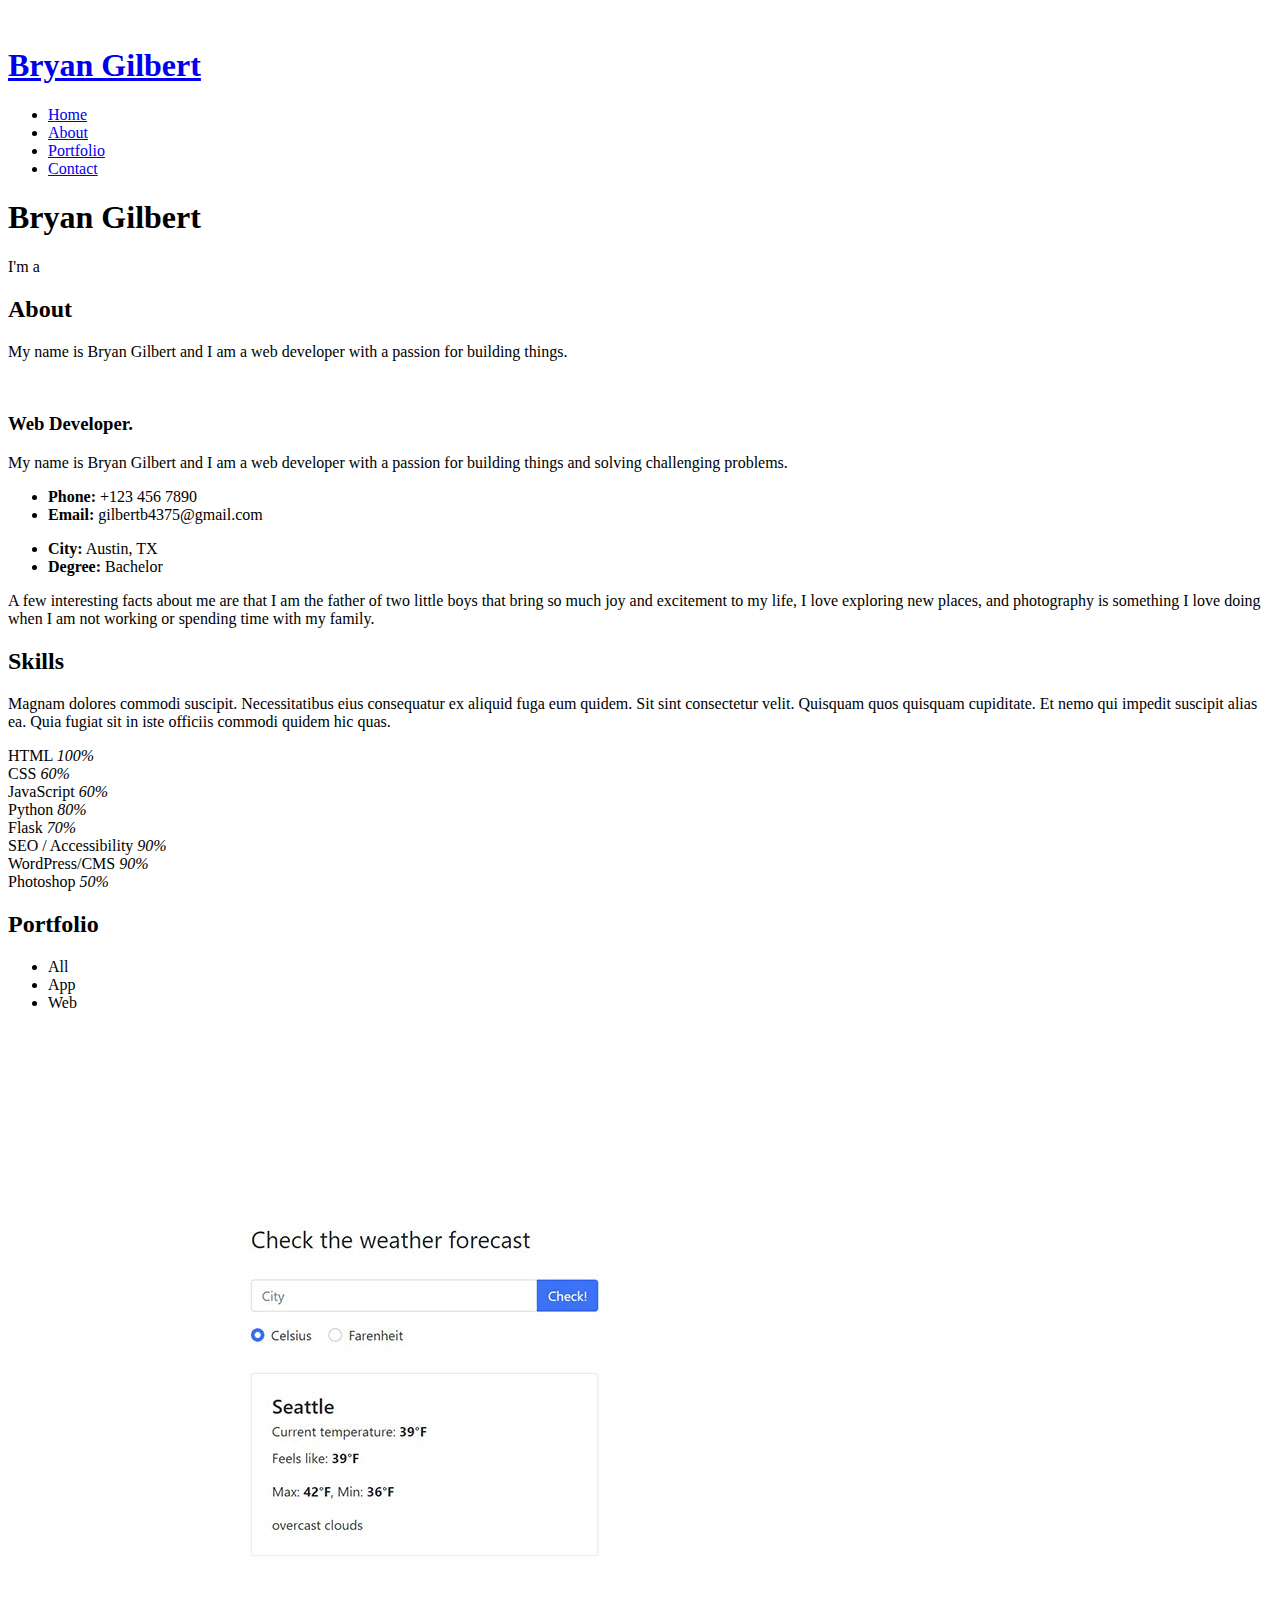
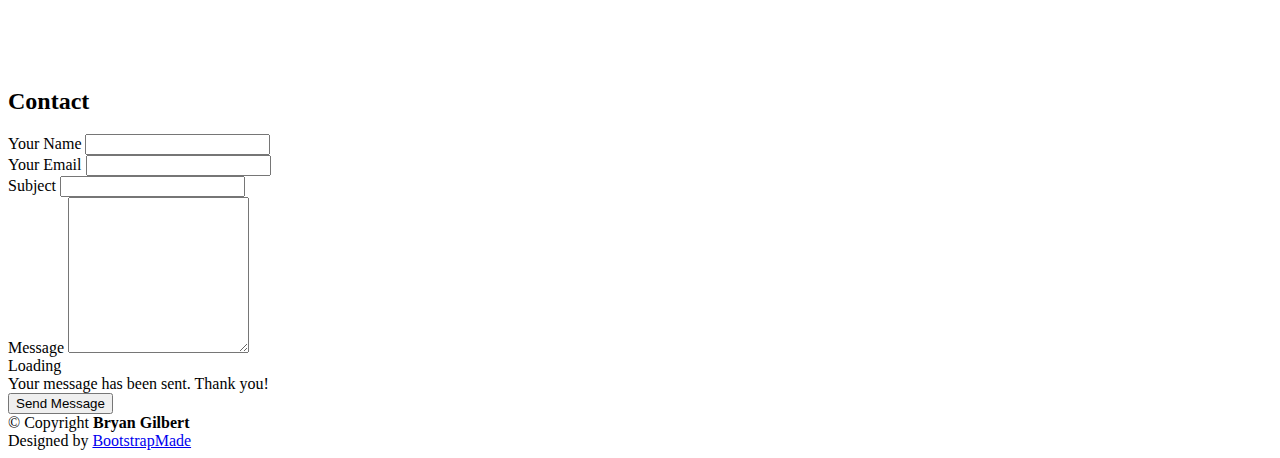
==== index.html @ 45a8e851 "Add weather app project" ====
<!DOCTYPE html>
<html lang="en">

<head>
  <meta charset="utf-8">
  <meta content="width=device-width, initial-scale=1.0" name="viewport">

  <title>My Portfolio | Bryan Gilbert</title>
  <meta content="" name="description">
  <meta content="" name="keywords">

  <!-- Favicons -->
  <link href="assets/img/favicon.png" rel="icon">
  <link href="assets/img/apple-touch-icon.png" rel="apple-touch-icon">

  <!-- Google Fonts -->
  <link href="https://fonts.googleapis.com/css?family=Open+Sans:300,300i,400,400i,600,600i,700,700i|Raleway:300,300i,400,400i,500,500i,600,600i,700,700i|Poppins:300,300i,400,400i,500,500i,600,600i,700,700i" rel="stylesheet">

  <!-- Vendor CSS Files -->
  <link href="assets/vendor/aos/aos.css" rel="stylesheet">
  <link href="assets/vendor/bootstrap/css/bootstrap.min.css" rel="stylesheet">
  <link href="assets/vendor/bootstrap-icons/bootstrap-icons.css" rel="stylesheet">
  <link href="assets/vendor/boxicons/css/boxicons.min.css" rel="stylesheet">
  <link href="assets/vendor/glightbox/css/glightbox.min.css" rel="stylesheet">
  <link href="assets/vendor/swiper/swiper-bundle.min.css" rel="stylesheet">

  <!-- Template Main CSS File -->
  <link href="assets/css/style.css" rel="stylesheet">

  <!-- =======================================================
  * Template Name: iPortfolio - v3.3.0
  * Template URL: https://bootstrapmade.com/iportfolio-bootstrap-portfolio-websites-template/
  * Author: BootstrapMade.com
  * License: https://bootstrapmade.com/license/
  ======================================================== -->
</head>

<body>

  <!-- ======= Mobile nav toggle button ======= -->
  <i class="bi bi-list mobile-nav-toggle d-xl-none"></i>

  <!-- ======= Header ======= -->
  <header id="header">
    <div class="d-flex flex-column">

      <div class="profile">
        <img src="assets/img/headshot-profile.jpg" alt="" class="img-fluid rounded-circle">
        <h1 class="text-light"><a href="index.html">Bryan Gilbert</a></h1>
        <!-- <div class="social-links mt-3 text-center">
          <a href="#" class="twitter"><i class="bx bxl-twitter"></i></a>
          <a href="#" class="facebook"><i class="bx bxl-facebook"></i></a>
          <a href="#" class="instagram"><i class="bx bxl-instagram"></i></a>
          <a href="#" class="google-plus"><i class="bx bxl-skype"></i></a>
          <a href="#" class="linkedin"><i class="bx bxl-linkedin"></i></a>
        </div> -->
      </div>

      <nav id="navbar" class="nav-menu navbar">
        <ul>
          <li><a href="#hero" class="nav-link scrollto active"><i class="bx bx-home"></i> <span>Home</span></a></li>
          <li><a href="#about" class="nav-link scrollto"><i class="bx bx-user"></i> <span>About</span></a></li>
          <!-- <li><a href="#resume" class="nav-link scrollto"><i class="bx bx-file-blank"></i> <span>Resume</span></a></li> -->
          <li><a href="#portfolio" class="nav-link scrollto"><i class="bx bx-book-content"></i> <span>Portfolio</span></a></li>
          <!-- <li><a href="#services" class="nav-link scrollto"><i class="bx bx-server"></i> <span>Services</span></a></li> -->
          <li><a href="#contact" class="nav-link scrollto"><i class="bx bx-envelope"></i> <span>Contact</span></a></li>
        </ul>
      </nav><!-- .nav-menu -->
    </div>
  </header><!-- End Header -->

  <!-- ======= Hero Section ======= -->
  <section id="hero" class="d-flex flex-column justify-content-center align-items-center">
    <div class="hero-container" data-aos="fade-in">
      <h1>Bryan Gilbert</h1>
      <p>I'm a <span class="typed" data-typed-items="Developer, Freelancer, Photographer"></span></p>
    </div>
  </section><!-- End Hero -->

  <main id="main">

    <!-- ======= About Section ======= -->
    <section id="about" class="about">
      <div class="container">

        <div class="section-title">
          <h2>About</h2>
          <p>My name is Bryan Gilbert and I am a web developer with a passion for building things.</p>
        </div>

        <div class="row">
          <div class="col-lg-4" data-aos="fade-right">
            <img src="assets/img/headshot-profile.jpg" class="img-fluid" alt="">
          </div>
          <div class="col-lg-8 pt-4 pt-lg-0 content" data-aos="fade-left">
            <h3>Web Developer.</h3>
            <p class="fst-italic">
              My name is Bryan Gilbert and I am a web developer with a passion for building things and solving challenging problems.
            </p>
            <div class="row">
              <div class="col-lg-6">
                <ul>
                  <li><i class="bi bi-chevron-right"></i> <strong>Phone:</strong> <span>+123 456 7890</span></li>
                  <li><i class="bi bi-chevron-right"></i> <strong>Email:</strong> <span>gilbertb4375@gmail.com</span></li>
                </ul>
              </div>
              <div class="col-lg-6">
                <ul>
                  <li><i class="bi bi-chevron-right"></i> <strong>City:</strong> <span>Austin, TX</span></li>
                  <li><i class="bi bi-chevron-right"></i> <strong>Degree:</strong> <span>Bachelor</span></li>
                </ul>
              </div>
            </div>
            <p>
              A few interesting facts about me are that I am the father of two little boys that bring so much joy and excitement to my life,
              I love exploring new places, and photography is something I love doing when I am not working or spending time with my family.
            </p>
          </div>
        </div>

      </div>
    </section><!-- End About Section -->

    <!-- ======= Facts Section ======= -->
    <!-- <section id="facts" class="facts">
      <div class="container">

        <div class="section-title">
          <h2>Facts</h2>
          <p>Magnam dolores commodi suscipit. Necessitatibus eius consequatur ex aliquid fuga eum quidem. Sit sint consectetur velit. Quisquam quos quisquam cupiditate. Et nemo qui impedit suscipit alias ea. Quia fugiat sit in iste officiis commodi quidem hic quas.</p>
        </div>

        <div class="row no-gutters">

          <div class="col-lg-3 col-md-6 d-md-flex align-items-md-stretch" data-aos="fade-up">
            <div class="count-box">
              <i class="bi bi-emoji-smile"></i>
              <span data-purecounter-start="0" data-purecounter-end="232" data-purecounter-duration="1" class="purecounter"></span>
              <p><strong>Happy Clients</strong> consequuntur quae</p>
            </div>
          </div>

          <div class="col-lg-3 col-md-6 d-md-flex align-items-md-stretch" data-aos="fade-up" data-aos-delay="100">
            <div class="count-box">
              <i class="bi bi-journal-richtext"></i>
              <span data-purecounter-start="0" data-purecounter-end="521" data-purecounter-duration="1" class="purecounter"></span>
              <p><strong>Projects</strong> adipisci atque cum quia aut</p>
            </div>
          </div>

          <div class="col-lg-3 col-md-6 d-md-flex align-items-md-stretch" data-aos="fade-up" data-aos-delay="200">
            <div class="count-box">
              <i class="bi bi-headset"></i>
              <span data-purecounter-start="0" data-purecounter-end="1453" data-purecounter-duration="1" class="purecounter"></span>
              <p><strong>Hours Of Support</strong> aut commodi quaerat</p>
            </div>
          </div>

          <div class="col-lg-3 col-md-6 d-md-flex align-items-md-stretch" data-aos="fade-up" data-aos-delay="300">
            <div class="count-box">
              <i class="bi bi-people"></i>
              <span data-purecounter-start="0" data-purecounter-end="32" data-purecounter-duration="1" class="purecounter"></span>
              <p><strong>Hard Workers</strong> rerum asperiores dolor</p>
            </div>
          </div>

        </div>

      </div>
    </section> -->
    <!-- End Facts Section -->

    <!-- ======= Skills Section ======= -->
    <section id="skills" class="skills section-bg">
      <div class="container">

        <div class="section-title">
          <h2>Skills</h2>
          <p>Magnam dolores commodi suscipit. Necessitatibus eius consequatur ex aliquid fuga eum quidem. Sit sint consectetur velit. Quisquam quos quisquam cupiditate. Et nemo qui impedit suscipit alias ea. Quia fugiat sit in iste officiis commodi quidem hic quas.</p>
        </div>

        <div class="row skills-content">

          <div class="col-lg-6" data-aos="fade-up">

            <div class="progress">
              <span class="skill">HTML <i class="val">100%</i></span>
              <div class="progress-bar-wrap">
                <div class="progress-bar" role="progressbar" aria-valuenow="100" aria-valuemin="0" aria-valuemax="100"></div>
              </div>
            </div>

            <div class="progress">
              <span class="skill">CSS <i class="val">60%</i></span>
              <div class="progress-bar-wrap">
                <div class="progress-bar" role="progressbar" aria-valuenow="60" aria-valuemin="0" aria-valuemax="100"></div>
              </div>
            </div>

            <div class="progress">
              <span class="skill">JavaScript <i class="val">60%</i></span>
              <div class="progress-bar-wrap">
                <div class="progress-bar" role="progressbar" aria-valuenow="60" aria-valuemin="0" aria-valuemax="100"></div>
              </div>
            </div>

            <div class="progress">
              <span class="skill">Python <i class="val">80%</i></span>
              <div class="progress-bar-wrap">
                <div class="progress-bar" role="progressbar" aria-valuenow="80" aria-valuemin="0" aria-valuemax="100"></div>
              </div>
            </div>

            <div class="progress">
              <span class="skill">Flask <i class="val">70%</i></span>
              <div class="progress-bar-wrap">
                <div class="progress-bar" role="progressbar" aria-valuenow="70" aria-valuemin="0" aria-valuemax="100"></div>
              </div>
            </div>

          </div>

          <div class="col-lg-6" data-aos="fade-up" data-aos-delay="100">

            <div class="progress">
              <span class="skill">SEO / Accessibility <i class="val">90%</i></span>
              <div class="progress-bar-wrap">
                <div class="progress-bar" role="progressbar" aria-valuenow="90" aria-valuemin="0" aria-valuemax="100"></div>
              </div>
            </div>

            <div class="progress">
              <span class="skill">WordPress/CMS <i class="val">90%</i></span>
              <div class="progress-bar-wrap">
                <div class="progress-bar" role="progressbar" aria-valuenow="90" aria-valuemin="0" aria-valuemax="100"></div>
              </div>
            </div>

            <div class="progress">
              <span class="skill">Photoshop <i class="val">50%</i></span>
              <div class="progress-bar-wrap">
                <div class="progress-bar" role="progressbar" aria-valuenow="50" aria-valuemin="0" aria-valuemax="100"></div>
              </div>
            </div>

          </div>

        </div>

      </div>
    </section><!-- End Skills Section -->

    <!-- ======= Resume Section ======= -->
    <!-- <section id="resume" class="resume">
      <div class="container">

        <div class="section-title">
          <h2>Resume</h2>
        </div>

        <div class="row">
          <div class="col-lg-6" data-aos="fade-up">
            <h3 class="resume-title">Summary</h3>
            <div class="resume-item pb-0">
              <h4>Bryan Gilbert</h4>
              <p><em>Innovative webmaster with 5+ years of experience developing and managing websites, providing excellent customer service,
                and improving SEO, accessibility, and website performance optimization.</em></p>
              <ul>
                <li>Austin, TX</li>
                <li>gilbertb4375@gmail.com</li>
              </ul>
            </div>

            <h3 class="resume-title">Education</h3>
            <div class="resume-item">
              <h4>Master of Computer Science</h4>
              <h5>2017 - Present</h5>
              <p><em>Georgia Institute of Technology, Atlanta, GA</em></p>
            </div>
            <div class="resume-item">
              <h4>Bachelor of Computer Science</h4>
              <h5>2012 - 2016</h5>
              <p><em>Concordia University Texas, Austin, TX</em></p>
            </div>
          </div>
          <div class="col-lg-6" data-aos="fade-up" data-aos-delay="100">
            <h3 class="resume-title">Professional Experience</h3>
            <div class="resume-item">
              <h4>Webmaster</h4>
              <h5>2017 - Present</h5>
              <p><em>Concordia University Texas, Austin, TX</em></p>
              <ul>
                <li>Promoted from Web Administrator</li>
                <li>Develop templates based on provided UX wireframes</li>
                <li>Maintain and develop HTML, CSS, JS, XSLT, and PHP code</li>
                <li>Build and maintain university intranet</li>
                <li>Develop SEO and accessibility strategy</li>
                <li>Provide traffic analysis for university website via Google Analytics</li>
              </ul>
            </div>
            <div class="resume-item">
              <h4>Web Administrator</h4>
              <h5>2016 - 2017</h5>
              <p><em>Concordia University Texas, Austin, TX</em></p>
              <ul>
                <li>Trained staff on how to edit web pages within a CMS</li>
                <li>Maintained HTML, CSS, JS, and ColdFusion code</li>
                <li>Supported SEO strategies</li>
                <li>Supported marketing campaign strategies</li>
              </ul>
            </div>
          </div>
        </div>

      </div>
    </section> -->
    <!-- End Resume Section -->

    <!-- ======= Portfolio Section ======= -->
    <section id="portfolio" class="portfolio">
      <div class="container">

        <div class="section-title">
          <h2>Portfolio</h2>
          <!-- <p>Magnam dolores commodi suscipit. Necessitatibus eius consequatur ex aliquid fuga eum quidem. Sit sint consectetur velit. Quisquam quos quisquam cupiditate. Et nemo qui impedit suscipit alias ea. Quia fugiat sit in iste officiis commodi quidem hic quas.</p> -->
        </div>

        <div class="row" data-aos="fade-up">
          <div class="col-lg-12 d-flex justify-content-center">
            <ul id="portfolio-flters">
              <li data-filter="*" class="filter-active">All</li>
              <li data-filter=".filter-app">App</li>
              <li data-filter=".filter-web">Web</li>
            </ul>
          </div>
        </div>

        <div class="row portfolio-container" data-aos="fade-up" data-aos-delay="100">

          <div class="col-lg-4 col-md-6 portfolio-item filter-web">
            <div class="portfolio-wrap">
              <img src="assets/img/portfolio/nimaroh-home.jpg" class="img-fluid" alt="">
              <div class="portfolio-links">
                <a href="assets/img/portfolio/nimaroh-home.jpg" data-gallery="portfolioGallery" class="portfolio-lightbox" title="web 1"><i class="bx bx-plus"></i></a>
                <a href="nimaroh-project.html" title="More Details"><i class="bx bx-link"></i></a>
              </div>
            </div>
          </div>

          <div class="col-lg-4 col-md-6 portfolio-item filter-app">
            <div class="portfolio-wrap">
              <img src="assets/img/portfolio/flask-blog-home.jpg" class="img-fluid" alt="">
              <div class="portfolio-links">
                <a href="assets/img/portfolio/flask-blog-home.jpg" data-gallery="portfolioGallery" class="portfolio-lightbox" title="app 1"><i class="bx bx-plus"></i></a>
                <a href="blog-project.html" title="More Details"><i class="bx bx-link"></i></a>
              </div>
            </div>
          </div>

          <div class="col-lg-4 col-md-6 portfolio-item filter-app">
            <div class="portfolio-wrap">
              <img src="assets/img/portfolio/weather-app-home.jpg" class="img-fluid" alt="">
              <div class="portfolio-links">
                <a href="assets/img/portfolio/weather-app-home.jpg" data-gallery="portfolioGallery" class="portfolio-lightbox" title="app 2"><i class="bx bx-plus"></i></a>
                <a href="weather-app-project.html" title="More Details"><i class="bx bx-link"></i></a>
              </div>
            </div>
          </div>

          <!-- <div class="col-lg-4 col-md-6 portfolio-item filter-app">
            <div class="portfolio-wrap">
              <img src="assets/img/portfolio/portfolio-3.jpg" class="img-fluid" alt="">
              <div class="portfolio-links">
                <a href="assets/img/portfolio/portfolio-3.jpg" data-gallery="portfolioGallery" class="portfolio-lightbox" title="App 2"><i class="bx bx-plus"></i></a>
                <a href="portfolio-details.html" title="More Details"><i class="bx bx-link"></i></a>
              </div>
            </div>
          </div>

          <div class="col-lg-4 col-md-6 portfolio-item filter-card">
            <div class="portfolio-wrap">
              <img src="assets/img/portfolio/portfolio-4.jpg" class="img-fluid" alt="">
              <div class="portfolio-links">
                <a href="assets/img/portfolio/portfolio-4.jpg" data-gallery="portfolioGallery" class="portfolio-lightbox" title="Card 2"><i class="bx bx-plus"></i></a>
                <a href="portfolio-details.html" title="More Details"><i class="bx bx-link"></i></a>
              </div>
            </div>
          </div>

          <div class="col-lg-4 col-md-6 portfolio-item filter-web">
            <div class="portfolio-wrap">
              <img src="assets/img/portfolio/portfolio-5.jpg" class="img-fluid" alt="">
              <div class="portfolio-links">
                <a href="assets/img/portfolio/portfolio-5.jpg" data-gallery="portfolioGallery" class="portfolio-lightbox" title="Web 2"><i class="bx bx-plus"></i></a>
                <a href="portfolio-details.html" title="More Details"><i class="bx bx-link"></i></a>
              </div>
            </div>
          </div>

          <div class="col-lg-4 col-md-6 portfolio-item filter-app">
            <div class="portfolio-wrap">
              <img src="assets/img/portfolio/portfolio-6.jpg" class="img-fluid" alt="">
              <div class="portfolio-links">
                <a href="assets/img/portfolio/portfolio-6.jpg" data-gallery="portfolioGallery" class="portfolio-lightbox" title="App 3"><i class="bx bx-plus"></i></a>
                <a href="portfolio-details.html" title="More Details"><i class="bx bx-link"></i></a>
              </div>
            </div>
          </div>

          <div class="col-lg-4 col-md-6 portfolio-item filter-card">
            <div class="portfolio-wrap">
              <img src="assets/img/portfolio/portfolio-7.jpg" class="img-fluid" alt="">
              <div class="portfolio-links">
                <a href="assets/img/portfolio/portfolio-7.jpg" data-gallery="portfolioGallery" class="portfolio-lightbox" title="Card 1"><i class="bx bx-plus"></i></a>
                <a href="portfolio-details.html" title="More Details"><i class="bx bx-link"></i></a>
              </div>
            </div>
          </div>

          <div class="col-lg-4 col-md-6 portfolio-item filter-card">
            <div class="portfolio-wrap">
              <img src="assets/img/portfolio/portfolio-8.jpg" class="img-fluid" alt="">
              <div class="portfolio-links">
                <a href="assets/img/portfolio/portfolio-8.jpg" data-gallery="portfolioGallery" class="portfolio-lightbox" title="Card 3"><i class="bx bx-plus"></i></a>
                <a href="portfolio-details.html" title="More Details"><i class="bx bx-link"></i></a>
              </div>
            </div>
          </div>

          <div class="col-lg-4 col-md-6 portfolio-item filter-web">
            <div class="portfolio-wrap">
              <img src="assets/img/portfolio/portfolio-9.jpg" class="img-fluid" alt="">
              <div class="portfolio-links">
                <a href="assets/img/portfolio/portfolio-9.jpg" data-gallery="portfolioGallery" class="portfolio-lightbox" title="Web 3"><i class="bx bx-plus"></i></a>
                <a href="portfolio-details.html" title="More Details"><i class="bx bx-link"></i></a>
              </div>
            </div>
          </div> -->

        </div>

      </div>
    </section><!-- End Portfolio Section -->

    <!-- ======= Services Section ======= -->
    <!-- <section id="services" class="services">
      <div class="container">

        <div class="section-title">
          <h2>Services</h2>
          <p>Magnam dolores commodi suscipit. Necessitatibus eius consequatur ex aliquid fuga eum quidem. Sit sint consectetur velit. Quisquam quos quisquam cupiditate. Et nemo qui impedit suscipit alias ea. Quia fugiat sit in iste officiis commodi quidem hic quas.</p>
        </div>

        <div class="row">
          <div class="col-lg-4 col-md-6 icon-box" data-aos="fade-up">
            <div class="icon"><i class="bi bi-briefcase"></i></div>
            <h4 class="title"><a href="">Lorem Ipsum</a></h4>
            <p class="description">Voluptatum deleniti atque corrupti quos dolores et quas molestias excepturi sint occaecati cupiditate non provident</p>
          </div>
          <div class="col-lg-4 col-md-6 icon-box" data-aos="fade-up" data-aos-delay="100">
            <div class="icon"><i class="bi bi-card-checklist"></i></div>
            <h4 class="title"><a href="">Dolor Sitema</a></h4>
            <p class="description">Minim veniam, quis nostrud exercitation ullamco laboris nisi ut aliquip ex ea commodo consequat tarad limino ata</p>
          </div>
          <div class="col-lg-4 col-md-6 icon-box" data-aos="fade-up" data-aos-delay="200">
            <div class="icon"><i class="bi bi-bar-chart"></i></div>
            <h4 class="title"><a href="">Sed ut perspiciatis</a></h4>
            <p class="description">Duis aute irure dolor in reprehenderit in voluptate velit esse cillum dolore eu fugiat nulla pariatur</p>
          </div>
          <div class="col-lg-4 col-md-6 icon-box" data-aos="fade-up" data-aos-delay="300">
            <div class="icon"><i class="bi bi-binoculars"></i></div>
            <h4 class="title"><a href="">Magni Dolores</a></h4>
            <p class="description">Excepteur sint occaecat cupidatat non proident, sunt in culpa qui officia deserunt mollit anim id est laborum</p>
          </div>
          <div class="col-lg-4 col-md-6 icon-box" data-aos="fade-up" data-aos-delay="400">
            <div class="icon"><i class="bi bi-brightness-high"></i></div>
            <h4 class="title"><a href="">Nemo Enim</a></h4>
            <p class="description">At vero eos et accusamus et iusto odio dignissimos ducimus qui blanditiis praesentium voluptatum deleniti atque</p>
          </div>
          <div class="col-lg-4 col-md-6 icon-box" data-aos="fade-up" data-aos-delay="500">
            <div class="icon"><i class="bi bi-calendar4-week"></i></div>
            <h4 class="title"><a href="">Eiusmod Tempor</a></h4>
            <p class="description">Et harum quidem rerum facilis est et expedita distinctio. Nam libero tempore, cum soluta nobis est eligendi</p>
          </div>
        </div>

      </div>
    </section> -->
    <!-- End Services Section -->

    <!-- ======= Testimonials Section ======= -->
    <!-- <section id="testimonials" class="testimonials section-bg">
      <div class="container">

        <div class="section-title">
          <h2>Testimonials</h2>
          <p>Magnam dolores commodi suscipit. Necessitatibus eius consequatur ex aliquid fuga eum quidem. Sit sint consectetur velit. Quisquam quos quisquam cupiditate. Et nemo qui impedit suscipit alias ea. Quia fugiat sit in iste officiis commodi quidem hic quas.</p>
        </div>

        <div class="testimonials-slider swiper-container" data-aos="fade-up" data-aos-delay="100">
          <div class="swiper-wrapper">

            <div class="swiper-slide">
              <div class="testimonial-item" data-aos="fade-up">
                <p>
                  <i class="bx bxs-quote-alt-left quote-icon-left"></i>
                  Proin iaculis purus consequat sem cure digni ssim donec porttitora entum suscipit rhoncus. Accusantium quam, ultricies eget id, aliquam eget nibh et. Maecen aliquam, risus at semper.
                  <i class="bx bxs-quote-alt-right quote-icon-right"></i>
                </p>
                <img src="assets/img/testimonials/testimonials-1.jpg" class="testimonial-img" alt="">
                <h3>Saul Goodman</h3>
                <h4>Ceo &amp; Founder</h4>
              </div>
            </div>

            <div class="swiper-slide">
              <div class="testimonial-item" data-aos="fade-up" data-aos-delay="100">
                <p>
                  <i class="bx bxs-quote-alt-left quote-icon-left"></i>
                  Export tempor illum tamen malis malis eram quae irure esse labore quem cillum quid cillum eram malis quorum velit fore eram velit sunt aliqua noster fugiat irure amet legam anim culpa.
                  <i class="bx bxs-quote-alt-right quote-icon-right"></i>
                </p>
                <img src="assets/img/testimonials/testimonials-2.jpg" class="testimonial-img" alt="">
                <h3>Sara Wilsson</h3>
                <h4>Designer</h4>
              </div>
            </div>

            <div class="swiper-slide">
              <div class="testimonial-item" data-aos="fade-up" data-aos-delay="200">
                <p>
                  <i class="bx bxs-quote-alt-left quote-icon-left"></i>
                  Enim nisi quem export duis labore cillum quae magna enim sint quorum nulla quem veniam duis minim tempor labore quem eram duis noster aute amet eram fore quis sint minim.
                  <i class="bx bxs-quote-alt-right quote-icon-right"></i>
                </p>
                <img src="assets/img/testimonials/testimonials-3.jpg" class="testimonial-img" alt="">
                <h3>Jena Karlis</h3>
                <h4>Store Owner</h4>
              </div>
            </div>

            <div class="swiper-slide">
              <div class="testimonial-item" data-aos="fade-up" data-aos-delay="300">
                <p>
                  <i class="bx bxs-quote-alt-left quote-icon-left"></i>
                  Fugiat enim eram quae cillum dolore dolor amet nulla culpa multos export minim fugiat minim velit minim dolor enim duis veniam ipsum anim magna sunt elit fore quem dolore labore illum veniam.
                  <i class="bx bxs-quote-alt-right quote-icon-right"></i>
                </p>
                <img src="assets/img/testimonials/testimonials-4.jpg" class="testimonial-img" alt="">
                <h3>Matt Brandon</h3>
                <h4>Freelancer</h4>
              </div>
            </div>

            <div class="swiper-slide">
              <div class="testimonial-item" data-aos="fade-up" data-aos-delay="400">
                <p>
                  <i class="bx bxs-quote-alt-left quote-icon-left"></i>
                  Quis quorum aliqua sint quem legam fore sunt eram irure aliqua veniam tempor noster veniam enim culpa labore duis sunt culpa nulla illum cillum fugiat legam esse veniam culpa fore nisi cillum quid.
                  <i class="bx bxs-quote-alt-right quote-icon-right"></i>
                </p>
                <img src="assets/img/testimonials/testimonials-5.jpg" class="testimonial-img" alt="">
                <h3>John Larson</h3>
                <h4>Entrepreneur</h4>
              </div>
            </div>

          </div>
          <div class="swiper-pagination"></div>
        </div>

      </div>
    </section> -->
    <!-- End Testimonials Section -->

    <!-- ======= Contact Section ======= -->
    <section id="contact" class="contact section-bg">
      <div class="container">

        <div class="section-title">
          <h2>Contact</h2>
          <!-- <p>Magnam dolores commodi suscipit. Necessitatibus eius consequatur ex aliquid fuga eum quidem. Sit sint consectetur velit. Quisquam quos quisquam cupiditate. Et nemo qui impedit suscipit alias ea. Quia fugiat sit in iste officiis commodi quidem hic quas.</p> -->
        </div>

        <div class="row" data-aos="fade-in">

          <!-- <div class="col-lg-5 d-flex align-items-stretch">
            <div class="info">
              <div class="address">
                <i class="bi bi-geo-alt"></i>
                <h4>Location:</h4>
                <p>A108 Adam Street, New York, NY 535022</p>
              </div>

              <div class="email">
                <i class="bi bi-envelope"></i>
                <h4>Email:</h4>
                <p>info@example.com</p>
              </div>

              <div class="phone">
                <i class="bi bi-phone"></i>
                <h4>Call:</h4>
                <p>+1 5589 55488 55s</p>
              </div>

              <iframe src="https://www.google.com/maps/embed?pb=!1m14!1m8!1m3!1d12097.433213460943!2d-74.0062269!3d40.7101282!3m2!1i1024!2i768!4f13.1!3m3!1m2!1s0x0%3A0xb89d1fe6bc499443!2sDowntown+Conference+Center!5e0!3m2!1smk!2sbg!4v1539943755621" frameborder="0" style="border:0; width: 100%; height: 290px;" allowfullscreen></iframe>
            </div> -->

          </div>

          <div class="col-lg-7 mt-5 mt-lg-0 d-flex align-items-stretch">
            <form action="forms/contact.php" method="post" role="form" class="php-email-form">
              <div class="row">
                <div class="form-group col-md-6">
                  <label for="name">Your Name</label>
                  <input type="text" name="name" class="form-control" id="name" required>
                </div>
                <div class="form-group col-md-6">
                  <label for="name">Your Email</label>
                  <input type="email" class="form-control" name="email" id="email" required>
                </div>
              </div>
              <div class="form-group">
                <label for="name">Subject</label>
                <input type="text" class="form-control" name="subject" id="subject" required>
              </div>
              <div class="form-group">
                <label for="name">Message</label>
                <textarea class="form-control" name="message" rows="10" required></textarea>
              </div>
              <div class="my-3">
                <div class="loading">Loading</div>
                <div class="error-message"></div>
                <div class="sent-message">Your message has been sent. Thank you!</div>
              </div>
              <div class="text-center"><button type="submit">Send Message</button></div>
            </form>
          </div>

        </div>

      </div>
    </section><!-- End Contact Section -->

  </main><!-- End #main -->

  <!-- ======= Footer ======= -->
  <footer id="footer">
    <div class="container">
      <div class="copyright">
        &copy; Copyright <strong><span>Bryan Gilbert</span></strong>
      </div>
      <div class="credits">
        <!-- All the links in the footer should remain intact. -->
        <!-- You can delete the links only if you purchased the pro version. -->
        <!-- Licensing information: https://bootstrapmade.com/license/ -->
        <!-- Purchase the pro version with working PHP/AJAX contact form: https://bootstrapmade.com/iportfolio-bootstrap-portfolio-websites-template/ -->
        Designed by <a href="https://bootstrapmade.com/">BootstrapMade</a>
      </div>
    </div>
  </footer><!-- End  Footer -->

  <a href="#" class="back-to-top d-flex align-items-center justify-content-center"><i class="bi bi-arrow-up-short"></i></a>

  <!-- Vendor JS Files -->
  <script src="assets/vendor/aos/aos.js"></script>
  <script src="assets/vendor/bootstrap/js/bootstrap.bundle.min.js"></script>
  <script src="assets/vendor/glightbox/js/glightbox.min.js"></script>
  <script src="assets/vendor/isotope-layout/isotope.pkgd.min.js"></script>
  <script src="assets/vendor/php-email-form/validate.js"></script>
  <script src="assets/vendor/purecounter/purecounter.js"></script>
  <script src="assets/vendor/swiper/swiper-bundle.min.js"></script>
  <script src="assets/vendor/typed.js/typed.min.js"></script>
  <script src="assets/vendor/waypoints/noframework.waypoints.js"></script>

  <!-- Template Main JS File -->
  <script src="assets/js/main.js"></script>

</body>

</html>
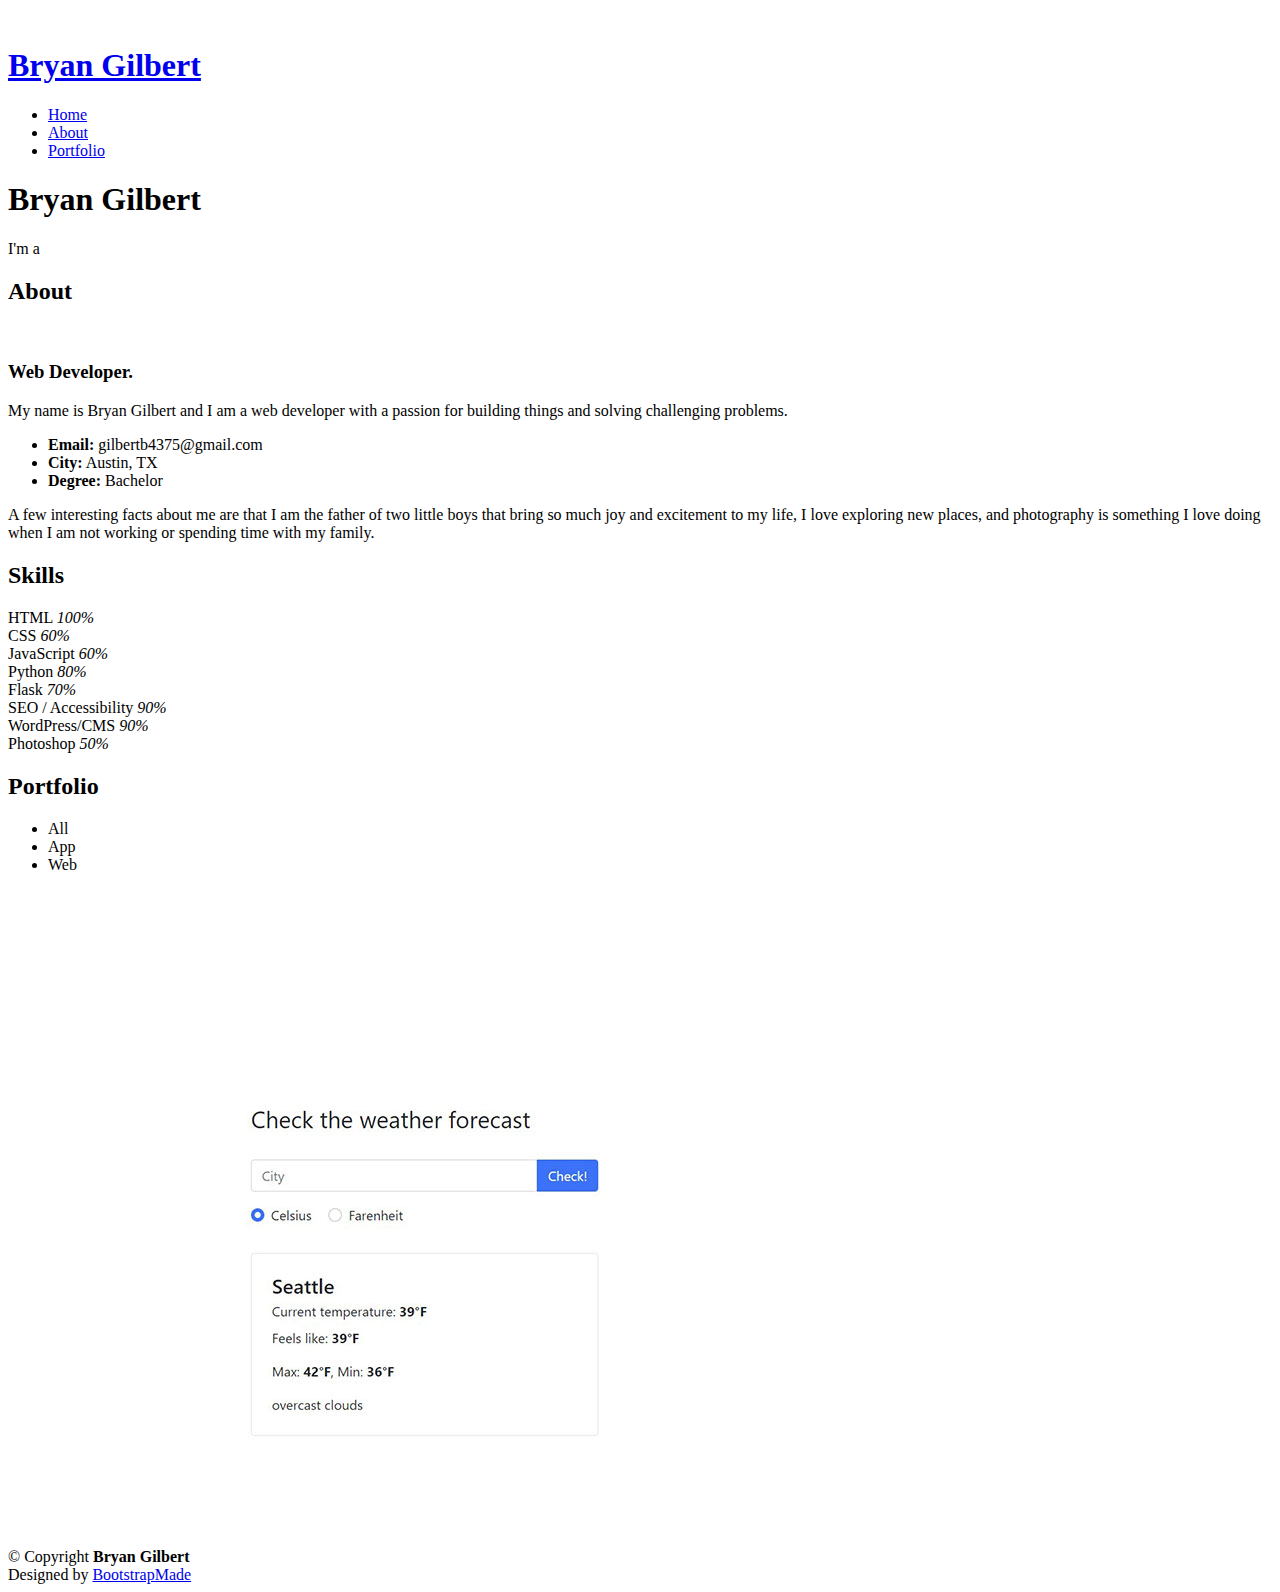
==== commit 412a0ede: "Update About section" ====
--- a/index.html
+++ b/index.html
@@ -60,10 +60,7 @@
         <ul>
           <li><a href="#hero" class="nav-link scrollto active"><i class="bx bx-home"></i> <span>Home</span></a></li>
           <li><a href="#about" class="nav-link scrollto"><i class="bx bx-user"></i> <span>About</span></a></li>
-          <!-- <li><a href="#resume" class="nav-link scrollto"><i class="bx bx-file-blank"></i> <span>Resume</span></a></li> -->
           <li><a href="#portfolio" class="nav-link scrollto"><i class="bx bx-book-content"></i> <span>Portfolio</span></a></li>
-          <!-- <li><a href="#services" class="nav-link scrollto"><i class="bx bx-server"></i> <span>Services</span></a></li> -->
-          <li><a href="#contact" class="nav-link scrollto"><i class="bx bx-envelope"></i> <span>Contact</span></a></li>
         </ul>
       </nav><!-- .nav-menu -->
     </div>
@@ -85,7 +82,6 @@
 
         <div class="section-title">
           <h2>About</h2>
-          <p>My name is Bryan Gilbert and I am a web developer with a passion for building things.</p>
         </div>
 
         <div class="row">
@@ -98,14 +94,15 @@
               My name is Bryan Gilbert and I am a web developer with a passion for building things and solving challenging problems.
             </p>
             <div class="row">
-              <div class="col-lg-6">
+              <!-- <div class="col-lg-6">
                 <ul>
                   <li><i class="bi bi-chevron-right"></i> <strong>Phone:</strong> <span>+123 456 7890</span></li>
                   <li><i class="bi bi-chevron-right"></i> <strong>Email:</strong> <span>gilbertb4375@gmail.com</span></li>
                 </ul>
-              </div>
-              <div class="col-lg-6">
+              </div> -->
+              <div class="col-lg-12">
                 <ul>
+				<li><i class="bi bi-chevron-right"></i> <strong>Email:</strong> <span>gilbertb4375@gmail.com</span></li>
                   <li><i class="bi bi-chevron-right"></i> <strong>City:</strong> <span>Austin, TX</span></li>
                   <li><i class="bi bi-chevron-right"></i> <strong>Degree:</strong> <span>Bachelor</span></li>
                 </ul>
@@ -176,7 +173,6 @@
 
         <div class="section-title">
           <h2>Skills</h2>
-          <p>Magnam dolores commodi suscipit. Necessitatibus eius consequatur ex aliquid fuga eum quidem. Sit sint consectetur velit. Quisquam quos quisquam cupiditate. Et nemo qui impedit suscipit alias ea. Quia fugiat sit in iste officiis commodi quidem hic quas.</p>
         </div>
 
         <div class="row skills-content">
@@ -347,6 +343,16 @@
             </div>
           </div>
 
+          <div class="col-lg-4 col-md-6 portfolio-item filter-web">
+            <div class="portfolio-wrap">
+              <img src="assets/img/portfolio/ctx-home.jpg" class="img-fluid" alt="">
+              <div class="portfolio-links">
+                <a href="assets/img/portfolio/ctx-home.jpg" data-gallery="portfolioGallery" class="portfolio-lightbox" title="web 2"><i class="bx bx-plus"></i></a>
+                <a href="concordia-project.html" title="More Details"><i class="bx bx-link"></i></a>
+              </div>
+            </div>
+          </div>
+
           <div class="col-lg-4 col-md-6 portfolio-item filter-app">
             <div class="portfolio-wrap">
               <img src="assets/img/portfolio/flask-blog-home.jpg" class="img-fluid" alt="">
@@ -366,283 +372,9 @@
               </div>
             </div>
           </div>
-
-          <!-- <div class="col-lg-4 col-md-6 portfolio-item filter-app">
-            <div class="portfolio-wrap">
-              <img src="assets/img/portfolio/portfolio-3.jpg" class="img-fluid" alt="">
-              <div class="portfolio-links">
-                <a href="assets/img/portfolio/portfolio-3.jpg" data-gallery="portfolioGallery" class="portfolio-lightbox" title="App 2"><i class="bx bx-plus"></i></a>
-                <a href="portfolio-details.html" title="More Details"><i class="bx bx-link"></i></a>
-              </div>
-            </div>
-          </div>
-
-          <div class="col-lg-4 col-md-6 portfolio-item filter-card">
-            <div class="portfolio-wrap">
-              <img src="assets/img/portfolio/portfolio-4.jpg" class="img-fluid" alt="">
-              <div class="portfolio-links">
-                <a href="assets/img/portfolio/portfolio-4.jpg" data-gallery="portfolioGallery" class="portfolio-lightbox" title="Card 2"><i class="bx bx-plus"></i></a>
-                <a href="portfolio-details.html" title="More Details"><i class="bx bx-link"></i></a>
-              </div>
-            </div>
-          </div>
-
-          <div class="col-lg-4 col-md-6 portfolio-item filter-web">
-            <div class="portfolio-wrap">
-              <img src="assets/img/portfolio/portfolio-5.jpg" class="img-fluid" alt="">
-              <div class="portfolio-links">
-                <a href="assets/img/portfolio/portfolio-5.jpg" data-gallery="portfolioGallery" class="portfolio-lightbox" title="Web 2"><i class="bx bx-plus"></i></a>
-                <a href="portfolio-details.html" title="More Details"><i class="bx bx-link"></i></a>
-              </div>
-            </div>
-          </div>
-
-          <div class="col-lg-4 col-md-6 portfolio-item filter-app">
-            <div class="portfolio-wrap">
-              <img src="assets/img/portfolio/portfolio-6.jpg" class="img-fluid" alt="">
-              <div class="portfolio-links">
-                <a href="assets/img/portfolio/portfolio-6.jpg" data-gallery="portfolioGallery" class="portfolio-lightbox" title="App 3"><i class="bx bx-plus"></i></a>
-                <a href="portfolio-details.html" title="More Details"><i class="bx bx-link"></i></a>
-              </div>
-            </div>
-          </div>
-
-          <div class="col-lg-4 col-md-6 portfolio-item filter-card">
-            <div class="portfolio-wrap">
-              <img src="assets/img/portfolio/portfolio-7.jpg" class="img-fluid" alt="">
-              <div class="portfolio-links">
-                <a href="assets/img/portfolio/portfolio-7.jpg" data-gallery="portfolioGallery" class="portfolio-lightbox" title="Card 1"><i class="bx bx-plus"></i></a>
-                <a href="portfolio-details.html" title="More Details"><i class="bx bx-link"></i></a>
-              </div>
-            </div>
-          </div>
-
-          <div class="col-lg-4 col-md-6 portfolio-item filter-card">
-            <div class="portfolio-wrap">
-              <img src="assets/img/portfolio/portfolio-8.jpg" class="img-fluid" alt="">
-              <div class="portfolio-links">
-                <a href="assets/img/portfolio/portfolio-8.jpg" data-gallery="portfolioGallery" class="portfolio-lightbox" title="Card 3"><i class="bx bx-plus"></i></a>
-                <a href="portfolio-details.html" title="More Details"><i class="bx bx-link"></i></a>
-              </div>
-            </div>
-          </div>
-
-          <div class="col-lg-4 col-md-6 portfolio-item filter-web">
-            <div class="portfolio-wrap">
-              <img src="assets/img/portfolio/portfolio-9.jpg" class="img-fluid" alt="">
-              <div class="portfolio-links">
-                <a href="assets/img/portfolio/portfolio-9.jpg" data-gallery="portfolioGallery" class="portfolio-lightbox" title="Web 3"><i class="bx bx-plus"></i></a>
-                <a href="portfolio-details.html" title="More Details"><i class="bx bx-link"></i></a>
-              </div>
-            </div>
-          </div> -->
-
-        </div>
-
+        </div>
       </div>
     </section><!-- End Portfolio Section -->
-
-    <!-- ======= Services Section ======= -->
-    <!-- <section id="services" class="services">
-      <div class="container">
-
-        <div class="section-title">
-          <h2>Services</h2>
-          <p>Magnam dolores commodi suscipit. Necessitatibus eius consequatur ex aliquid fuga eum quidem. Sit sint consectetur velit. Quisquam quos quisquam cupiditate. Et nemo qui impedit suscipit alias ea. Quia fugiat sit in iste officiis commodi quidem hic quas.</p>
-        </div>
-
-        <div class="row">
-          <div class="col-lg-4 col-md-6 icon-box" data-aos="fade-up">
-            <div class="icon"><i class="bi bi-briefcase"></i></div>
-            <h4 class="title"><a href="">Lorem Ipsum</a></h4>
-            <p class="description">Voluptatum deleniti atque corrupti quos dolores et quas molestias excepturi sint occaecati cupiditate non provident</p>
-          </div>
-          <div class="col-lg-4 col-md-6 icon-box" data-aos="fade-up" data-aos-delay="100">
-            <div class="icon"><i class="bi bi-card-checklist"></i></div>
-            <h4 class="title"><a href="">Dolor Sitema</a></h4>
-            <p class="description">Minim veniam, quis nostrud exercitation ullamco laboris nisi ut aliquip ex ea commodo consequat tarad limino ata</p>
-          </div>
-          <div class="col-lg-4 col-md-6 icon-box" data-aos="fade-up" data-aos-delay="200">
-            <div class="icon"><i class="bi bi-bar-chart"></i></div>
-            <h4 class="title"><a href="">Sed ut perspiciatis</a></h4>
-            <p class="description">Duis aute irure dolor in reprehenderit in voluptate velit esse cillum dolore eu fugiat nulla pariatur</p>
-          </div>
-          <div class="col-lg-4 col-md-6 icon-box" data-aos="fade-up" data-aos-delay="300">
-            <div class="icon"><i class="bi bi-binoculars"></i></div>
-            <h4 class="title"><a href="">Magni Dolores</a></h4>
-            <p class="description">Excepteur sint occaecat cupidatat non proident, sunt in culpa qui officia deserunt mollit anim id est laborum</p>
-          </div>
-          <div class="col-lg-4 col-md-6 icon-box" data-aos="fade-up" data-aos-delay="400">
-            <div class="icon"><i class="bi bi-brightness-high"></i></div>
-            <h4 class="title"><a href="">Nemo Enim</a></h4>
-            <p class="description">At vero eos et accusamus et iusto odio dignissimos ducimus qui blanditiis praesentium voluptatum deleniti atque</p>
-          </div>
-          <div class="col-lg-4 col-md-6 icon-box" data-aos="fade-up" data-aos-delay="500">
-            <div class="icon"><i class="bi bi-calendar4-week"></i></div>
-            <h4 class="title"><a href="">Eiusmod Tempor</a></h4>
-            <p class="description">Et harum quidem rerum facilis est et expedita distinctio. Nam libero tempore, cum soluta nobis est eligendi</p>
-          </div>
-        </div>
-
-      </div>
-    </section> -->
-    <!-- End Services Section -->
-
-    <!-- ======= Testimonials Section ======= -->
-    <!-- <section id="testimonials" class="testimonials section-bg">
-      <div class="container">
-
-        <div class="section-title">
-          <h2>Testimonials</h2>
-          <p>Magnam dolores commodi suscipit. Necessitatibus eius consequatur ex aliquid fuga eum quidem. Sit sint consectetur velit. Quisquam quos quisquam cupiditate. Et nemo qui impedit suscipit alias ea. Quia fugiat sit in iste officiis commodi quidem hic quas.</p>
-        </div>
-
-        <div class="testimonials-slider swiper-container" data-aos="fade-up" data-aos-delay="100">
-          <div class="swiper-wrapper">
-
-            <div class="swiper-slide">
-              <div class="testimonial-item" data-aos="fade-up">
-                <p>
-                  <i class="bx bxs-quote-alt-left quote-icon-left"></i>
-                  Proin iaculis purus consequat sem cure digni ssim donec porttitora entum suscipit rhoncus. Accusantium quam, ultricies eget id, aliquam eget nibh et. Maecen aliquam, risus at semper.
-                  <i class="bx bxs-quote-alt-right quote-icon-right"></i>
-                </p>
-                <img src="assets/img/testimonials/testimonials-1.jpg" class="testimonial-img" alt="">
-                <h3>Saul Goodman</h3>
-                <h4>Ceo &amp; Founder</h4>
-              </div>
-            </div>
-
-            <div class="swiper-slide">
-              <div class="testimonial-item" data-aos="fade-up" data-aos-delay="100">
-                <p>
-                  <i class="bx bxs-quote-alt-left quote-icon-left"></i>
-                  Export tempor illum tamen malis malis eram quae irure esse labore quem cillum quid cillum eram malis quorum velit fore eram velit sunt aliqua noster fugiat irure amet legam anim culpa.
-                  <i class="bx bxs-quote-alt-right quote-icon-right"></i>
-                </p>
-                <img src="assets/img/testimonials/testimonials-2.jpg" class="testimonial-img" alt="">
-                <h3>Sara Wilsson</h3>
-                <h4>Designer</h4>
-              </div>
-            </div>
-
-            <div class="swiper-slide">
-              <div class="testimonial-item" data-aos="fade-up" data-aos-delay="200">
-                <p>
-                  <i class="bx bxs-quote-alt-left quote-icon-left"></i>
-                  Enim nisi quem export duis labore cillum quae magna enim sint quorum nulla quem veniam duis minim tempor labore quem eram duis noster aute amet eram fore quis sint minim.
-                  <i class="bx bxs-quote-alt-right quote-icon-right"></i>
-                </p>
-                <img src="assets/img/testimonials/testimonials-3.jpg" class="testimonial-img" alt="">
-                <h3>Jena Karlis</h3>
-                <h4>Store Owner</h4>
-              </div>
-            </div>
-
-            <div class="swiper-slide">
-              <div class="testimonial-item" data-aos="fade-up" data-aos-delay="300">
-                <p>
-                  <i class="bx bxs-quote-alt-left quote-icon-left"></i>
-                  Fugiat enim eram quae cillum dolore dolor amet nulla culpa multos export minim fugiat minim velit minim dolor enim duis veniam ipsum anim magna sunt elit fore quem dolore labore illum veniam.
-                  <i class="bx bxs-quote-alt-right quote-icon-right"></i>
-                </p>
-                <img src="assets/img/testimonials/testimonials-4.jpg" class="testimonial-img" alt="">
-                <h3>Matt Brandon</h3>
-                <h4>Freelancer</h4>
-              </div>
-            </div>
-
-            <div class="swiper-slide">
-              <div class="testimonial-item" data-aos="fade-up" data-aos-delay="400">
-                <p>
-                  <i class="bx bxs-quote-alt-left quote-icon-left"></i>
-                  Quis quorum aliqua sint quem legam fore sunt eram irure aliqua veniam tempor noster veniam enim culpa labore duis sunt culpa nulla illum cillum fugiat legam esse veniam culpa fore nisi cillum quid.
-                  <i class="bx bxs-quote-alt-right quote-icon-right"></i>
-                </p>
-                <img src="assets/img/testimonials/testimonials-5.jpg" class="testimonial-img" alt="">
-                <h3>John Larson</h3>
-                <h4>Entrepreneur</h4>
-              </div>
-            </div>
-
-          </div>
-          <div class="swiper-pagination"></div>
-        </div>
-
-      </div>
-    </section> -->
-    <!-- End Testimonials Section -->
-
-    <!-- ======= Contact Section ======= -->
-    <section id="contact" class="contact section-bg">
-      <div class="container">
-
-        <div class="section-title">
-          <h2>Contact</h2>
-          <!-- <p>Magnam dolores commodi suscipit. Necessitatibus eius consequatur ex aliquid fuga eum quidem. Sit sint consectetur velit. Quisquam quos quisquam cupiditate. Et nemo qui impedit suscipit alias ea. Quia fugiat sit in iste officiis commodi quidem hic quas.</p> -->
-        </div>
-
-        <div class="row" data-aos="fade-in">
-
-          <!-- <div class="col-lg-5 d-flex align-items-stretch">
-            <div class="info">
-              <div class="address">
-                <i class="bi bi-geo-alt"></i>
-                <h4>Location:</h4>
-                <p>A108 Adam Street, New York, NY 535022</p>
-              </div>
-
-              <div class="email">
-                <i class="bi bi-envelope"></i>
-                <h4>Email:</h4>
-                <p>info@example.com</p>
-              </div>
-
-              <div class="phone">
-                <i class="bi bi-phone"></i>
-                <h4>Call:</h4>
-                <p>+1 5589 55488 55s</p>
-              </div>
-
-              <iframe src="https://www.google.com/maps/embed?pb=!1m14!1m8!1m3!1d12097.433213460943!2d-74.0062269!3d40.7101282!3m2!1i1024!2i768!4f13.1!3m3!1m2!1s0x0%3A0xb89d1fe6bc499443!2sDowntown+Conference+Center!5e0!3m2!1smk!2sbg!4v1539943755621" frameborder="0" style="border:0; width: 100%; height: 290px;" allowfullscreen></iframe>
-            </div> -->
-
-          </div>
-
-          <div class="col-lg-7 mt-5 mt-lg-0 d-flex align-items-stretch">
-            <form action="forms/contact.php" method="post" role="form" class="php-email-form">
-              <div class="row">
-                <div class="form-group col-md-6">
-                  <label for="name">Your Name</label>
-                  <input type="text" name="name" class="form-control" id="name" required>
-                </div>
-                <div class="form-group col-md-6">
-                  <label for="name">Your Email</label>
-                  <input type="email" class="form-control" name="email" id="email" required>
-                </div>
-              </div>
-              <div class="form-group">
-                <label for="name">Subject</label>
-                <input type="text" class="form-control" name="subject" id="subject" required>
-              </div>
-              <div class="form-group">
-                <label for="name">Message</label>
-                <textarea class="form-control" name="message" rows="10" required></textarea>
-              </div>
-              <div class="my-3">
-                <div class="loading">Loading</div>
-                <div class="error-message"></div>
-                <div class="sent-message">Your message has been sent. Thank you!</div>
-              </div>
-              <div class="text-center"><button type="submit">Send Message</button></div>
-            </form>
-          </div>
-
-        </div>
-
-      </div>
-    </section><!-- End Contact Section -->
-
   </main><!-- End #main -->
 
   <!-- ======= Footer ======= -->
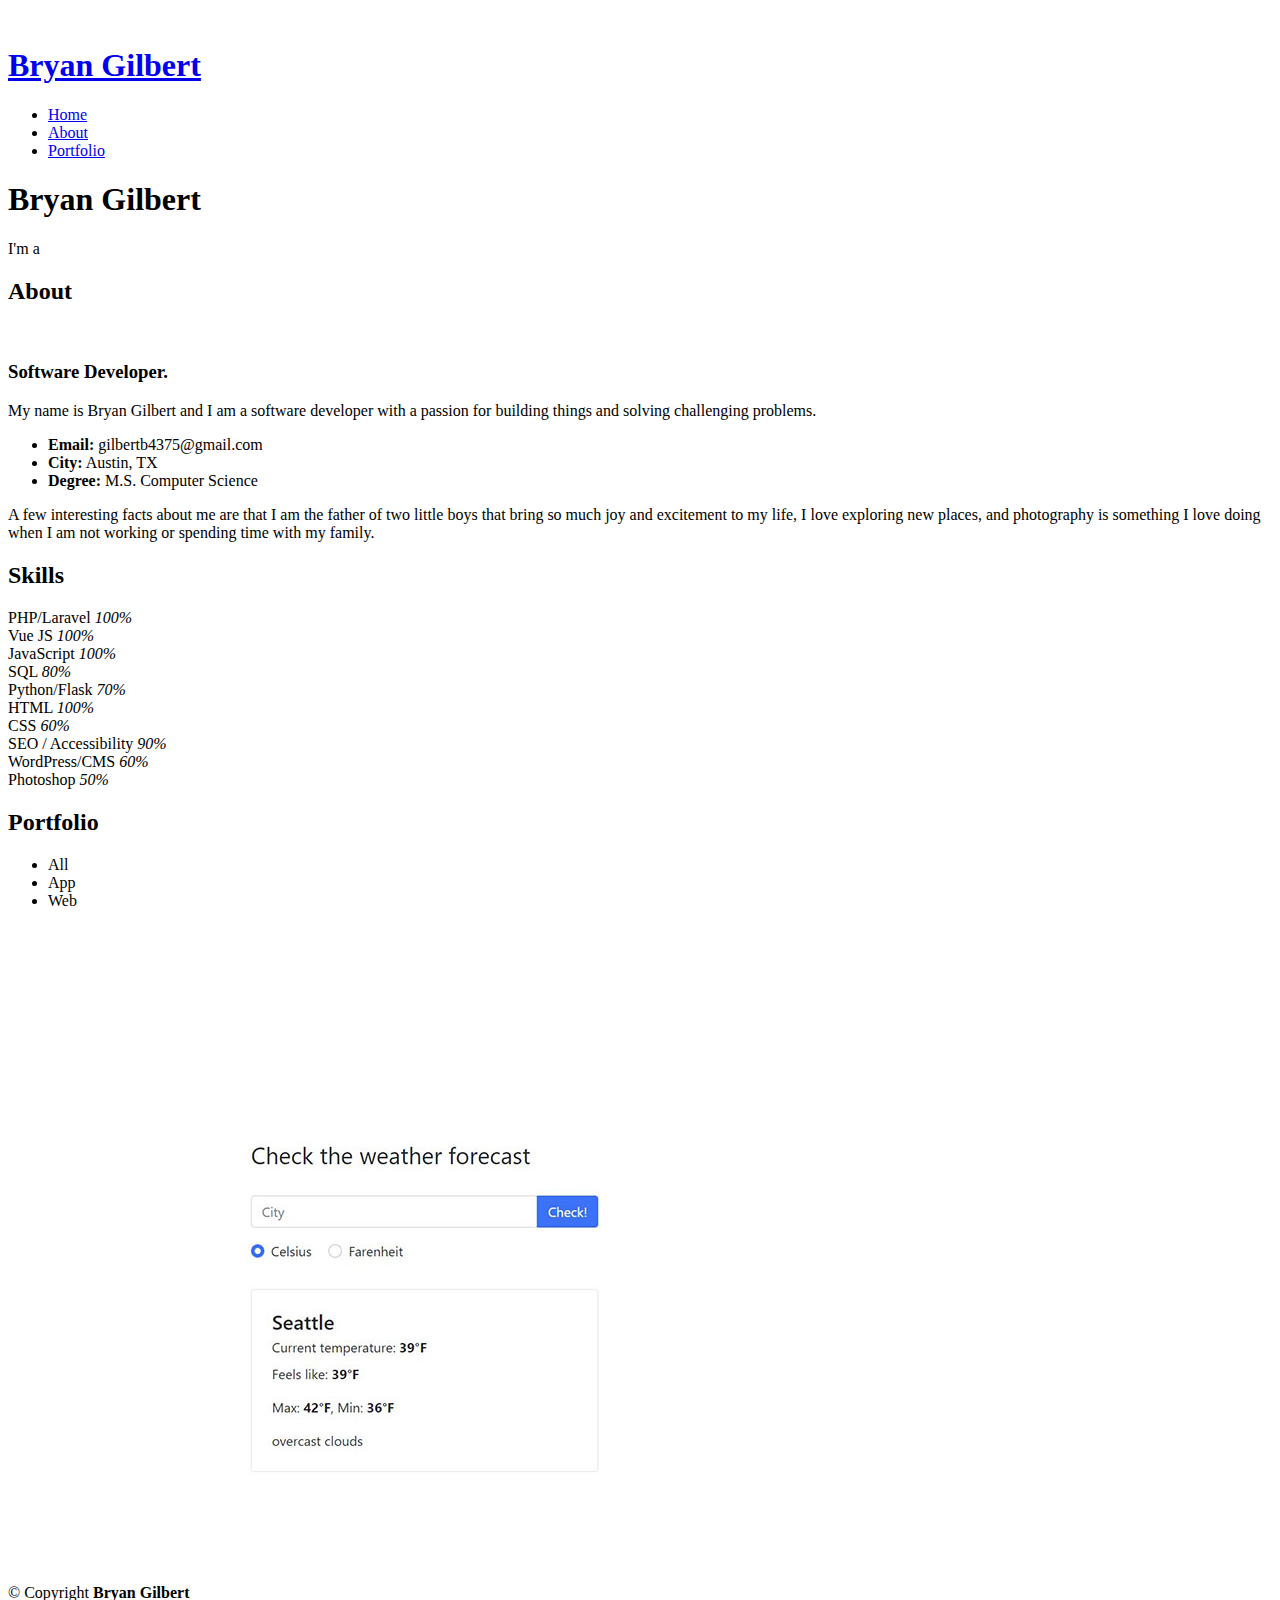
==== commit 1be4bf2a: "Update index.html" ====
--- a/index.html
+++ b/index.html
@@ -70,7 +70,7 @@
   <section id="hero" class="d-flex flex-column justify-content-center align-items-center">
     <div class="hero-container" data-aos="fade-in">
       <h1>Bryan Gilbert</h1>
-      <p>I'm a <span class="typed" data-typed-items="Developer, Freelancer, Photographer"></span></p>
+      <p>I'm a <span class="typed" data-typed-items="Developer, Problem Solver, Photographer"></span></p>
     </div>
   </section><!-- End Hero -->
 
@@ -89,9 +89,9 @@
             <img src="assets/img/headshot-profile.jpg" class="img-fluid" alt="">
           </div>
           <div class="col-lg-8 pt-4 pt-lg-0 content" data-aos="fade-left">
-            <h3>Web Developer.</h3>
+            <h3>Software Developer.</h3>
             <p class="fst-italic">
-              My name is Bryan Gilbert and I am a web developer with a passion for building things and solving challenging problems.
+              My name is Bryan Gilbert and I am a software developer with a passion for building things and solving challenging problems.
             </p>
             <div class="row">
               <!-- <div class="col-lg-6">
@@ -104,7 +104,7 @@
                 <ul>
 				<li><i class="bi bi-chevron-right"></i> <strong>Email:</strong> <span>gilbertb4375@gmail.com</span></li>
                   <li><i class="bi bi-chevron-right"></i> <strong>City:</strong> <span>Austin, TX</span></li>
-                  <li><i class="bi bi-chevron-right"></i> <strong>Degree:</strong> <span>Bachelor</span></li>
+                  <li><i class="bi bi-chevron-right"></i> <strong>Degree:</strong> <span>M.S. Computer Science</span></li>
                 </ul>
               </div>
             </div>
@@ -179,7 +179,45 @@
 
           <div class="col-lg-6" data-aos="fade-up">
 
+	    <div class="progress">
+              <span class="skill">PHP/Laravel <i class="val">100%</i></span>
+              <div class="progress-bar-wrap">
+                <div class="progress-bar" role="progressbar" aria-valuenow="100" aria-valuemin="0" aria-valuemax="100"></div>
+              </div>
+            </div>
+
+	    <div class="progress">
+              <span class="skill">Vue JS <i class="val">100%</i></span>
+              <div class="progress-bar-wrap">
+                <div class="progress-bar" role="progressbar" aria-valuenow="100" aria-valuemin="0" aria-valuemax="100"></div>
+              </div>
+            </div>
+
+	    <div class="progress">
+              <span class="skill">JavaScript <i class="val">100%</i></span>
+              <div class="progress-bar-wrap">
+                <div class="progress-bar" role="progressbar" aria-valuenow="100" aria-valuemin="0" aria-valuemax="100"></div>
+              </div>
+            </div>
+
+	    <div class="progress">
+              <span class="skill">SQL <i class="val">80%</i></span>
+              <div class="progress-bar-wrap">
+                <div class="progress-bar" role="progressbar" aria-valuenow="80" aria-valuemin="0" aria-valuemax="100"></div>
+              </div>
+            </div>
+
             <div class="progress">
+              <span class="skill">Python/Flask <i class="val">70%</i></span>
+              <div class="progress-bar-wrap">
+                <div class="progress-bar" role="progressbar" aria-valuenow="80" aria-valuemin="0" aria-valuemax="100"></div>
+              </div>
+            </div>
+
+          </div>
+
+          <div class="col-lg-6" data-aos="fade-up" data-aos-delay="100">
+	    <div class="progress">
               <span class="skill">HTML <i class="val">100%</i></span>
               <div class="progress-bar-wrap">
                 <div class="progress-bar" role="progressbar" aria-valuenow="100" aria-valuemin="0" aria-valuemax="100"></div>
@@ -194,39 +232,14 @@
             </div>
 
             <div class="progress">
-              <span class="skill">JavaScript <i class="val">60%</i></span>
-              <div class="progress-bar-wrap">
-                <div class="progress-bar" role="progressbar" aria-valuenow="60" aria-valuemin="0" aria-valuemax="100"></div>
+              <span class="skill">SEO / Accessibility <i class="val">90%</i></span>
+              <div class="progress-bar-wrap">
+                <div class="progress-bar" role="progressbar" aria-valuenow="90" aria-valuemin="0" aria-valuemax="100"></div>
               </div>
             </div>
 
             <div class="progress">
-              <span class="skill">Python <i class="val">80%</i></span>
-              <div class="progress-bar-wrap">
-                <div class="progress-bar" role="progressbar" aria-valuenow="80" aria-valuemin="0" aria-valuemax="100"></div>
-              </div>
-            </div>
-
-            <div class="progress">
-              <span class="skill">Flask <i class="val">70%</i></span>
-              <div class="progress-bar-wrap">
-                <div class="progress-bar" role="progressbar" aria-valuenow="70" aria-valuemin="0" aria-valuemax="100"></div>
-              </div>
-            </div>
-
-          </div>
-
-          <div class="col-lg-6" data-aos="fade-up" data-aos-delay="100">
-
-            <div class="progress">
-              <span class="skill">SEO / Accessibility <i class="val">90%</i></span>
-              <div class="progress-bar-wrap">
-                <div class="progress-bar" role="progressbar" aria-valuenow="90" aria-valuemin="0" aria-valuemax="100"></div>
-              </div>
-            </div>
-
-            <div class="progress">
-              <span class="skill">WordPress/CMS <i class="val">90%</i></span>
+              <span class="skill">WordPress/CMS <i class="val">60%</i></span>
               <div class="progress-bar-wrap">
                 <div class="progress-bar" role="progressbar" aria-valuenow="90" aria-valuemin="0" aria-valuemax="100"></div>
               </div>
@@ -411,4 +424,4 @@
 
 </body>
 
-</html>+</html>
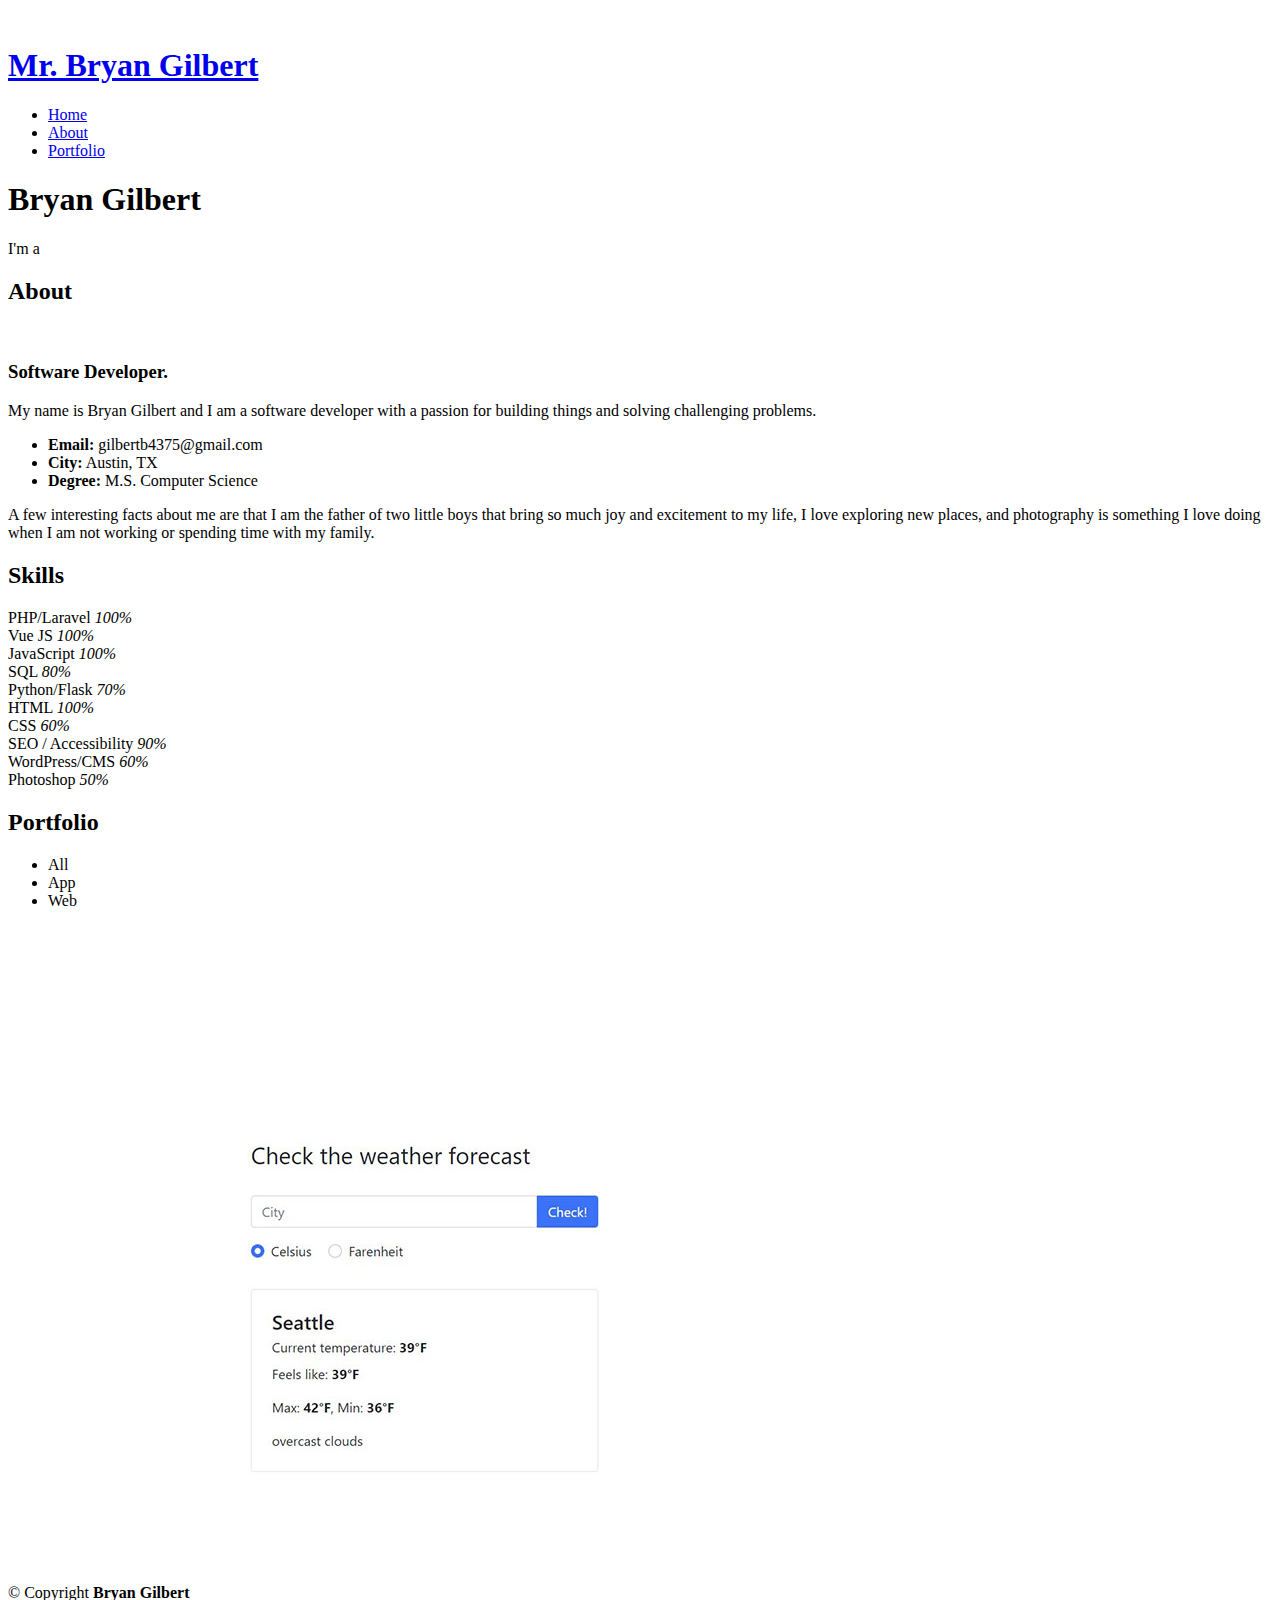
==== commit eceac7c1: "Another CI/CD test" ====
--- a/index.html
+++ b/index.html
@@ -46,7 +46,7 @@
 
       <div class="profile">
         <img src="assets/img/headshot-profile.jpg" alt="" class="img-fluid rounded-circle">
-        <h1 class="text-light"><a href="index.html">Bryan Gilbert</a></h1>
+        <h1 class="text-light"><a href="index.html">Mr. Bryan Gilbert</a></h1>
         <!-- <div class="social-links mt-3 text-center">
           <a href="#" class="twitter"><i class="bx bxl-twitter"></i></a>
           <a href="#" class="facebook"><i class="bx bxl-facebook"></i></a>
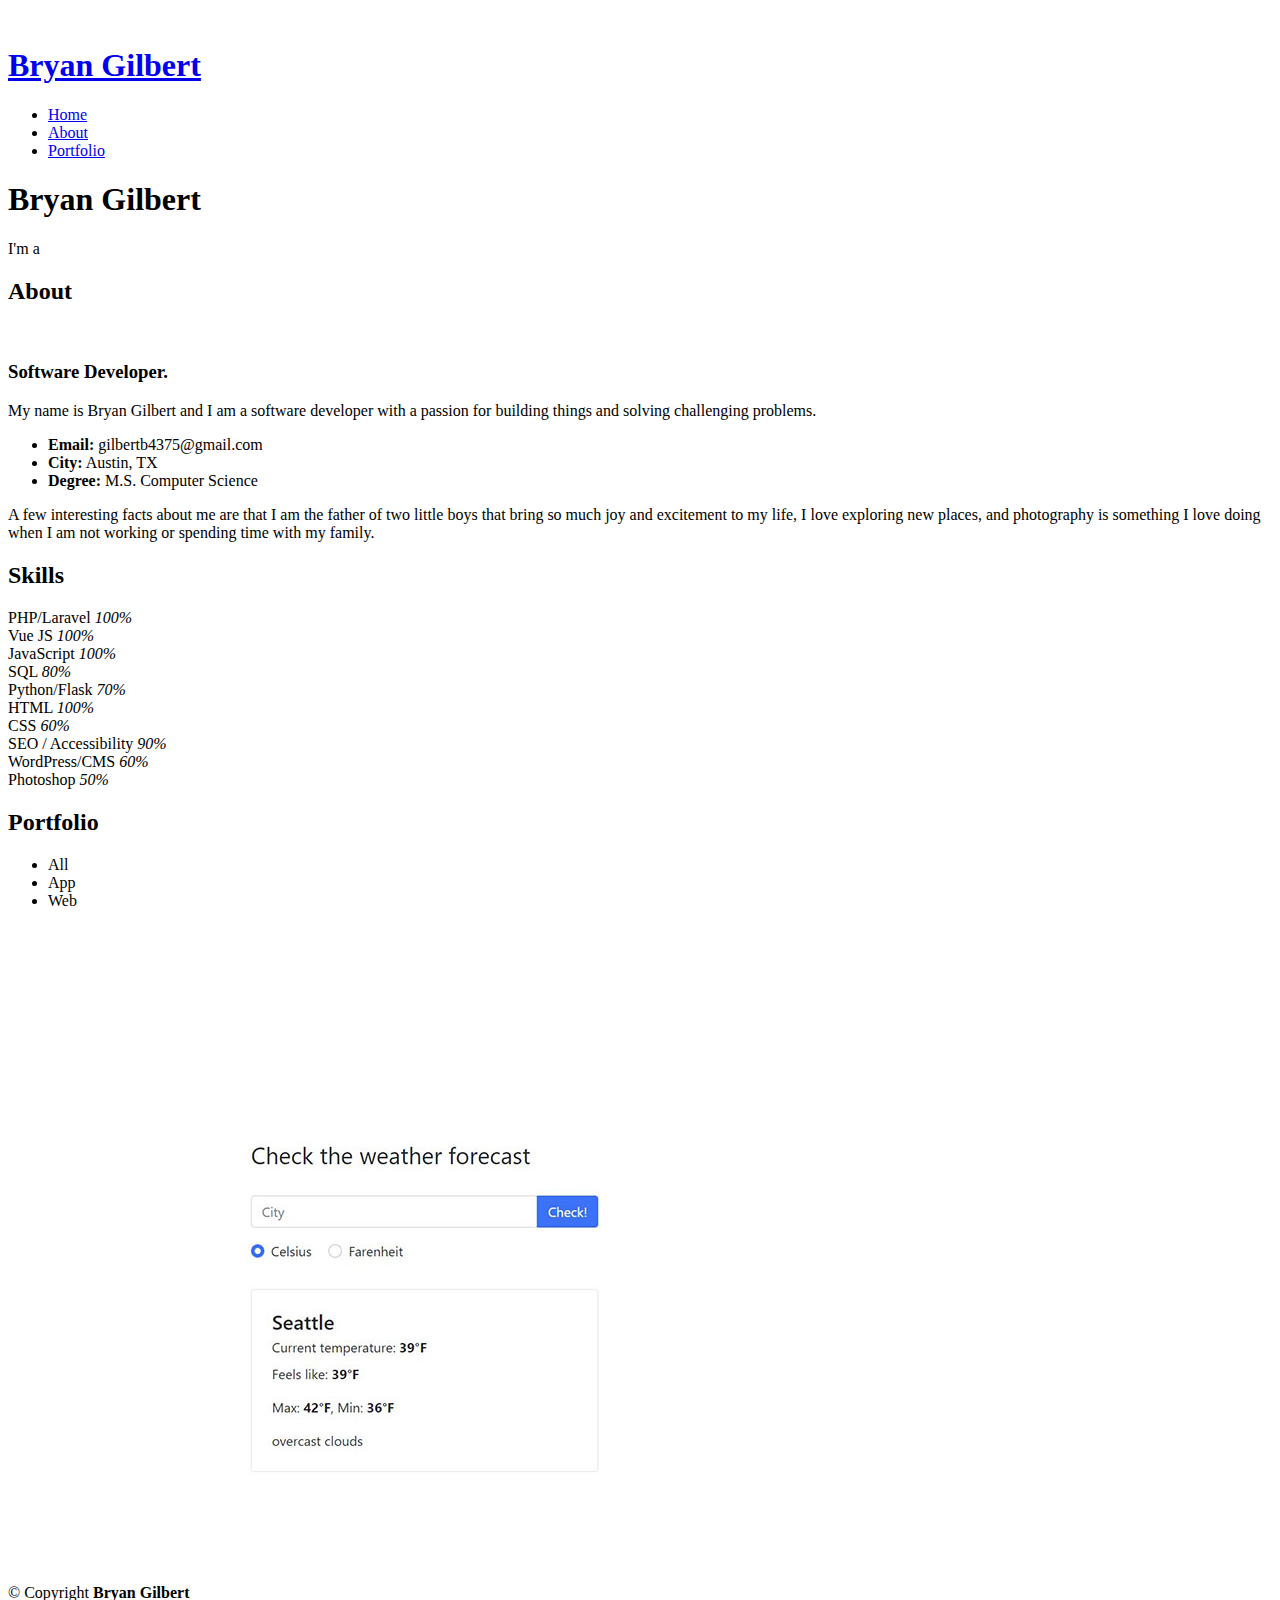
==== commit e31bb368: "Update name" ====
--- a/index.html
+++ b/index.html
@@ -46,7 +46,7 @@
 
       <div class="profile">
         <img src="assets/img/headshot-profile.jpg" alt="" class="img-fluid rounded-circle">
-        <h1 class="text-light"><a href="index.html">Mr. Bryan Gilbert</a></h1>
+        <h1 class="text-light"><a href="index.html">Bryan Gilbert</a></h1>
         <!-- <div class="social-links mt-3 text-center">
           <a href="#" class="twitter"><i class="bx bxl-twitter"></i></a>
           <a href="#" class="facebook"><i class="bx bxl-facebook"></i></a>
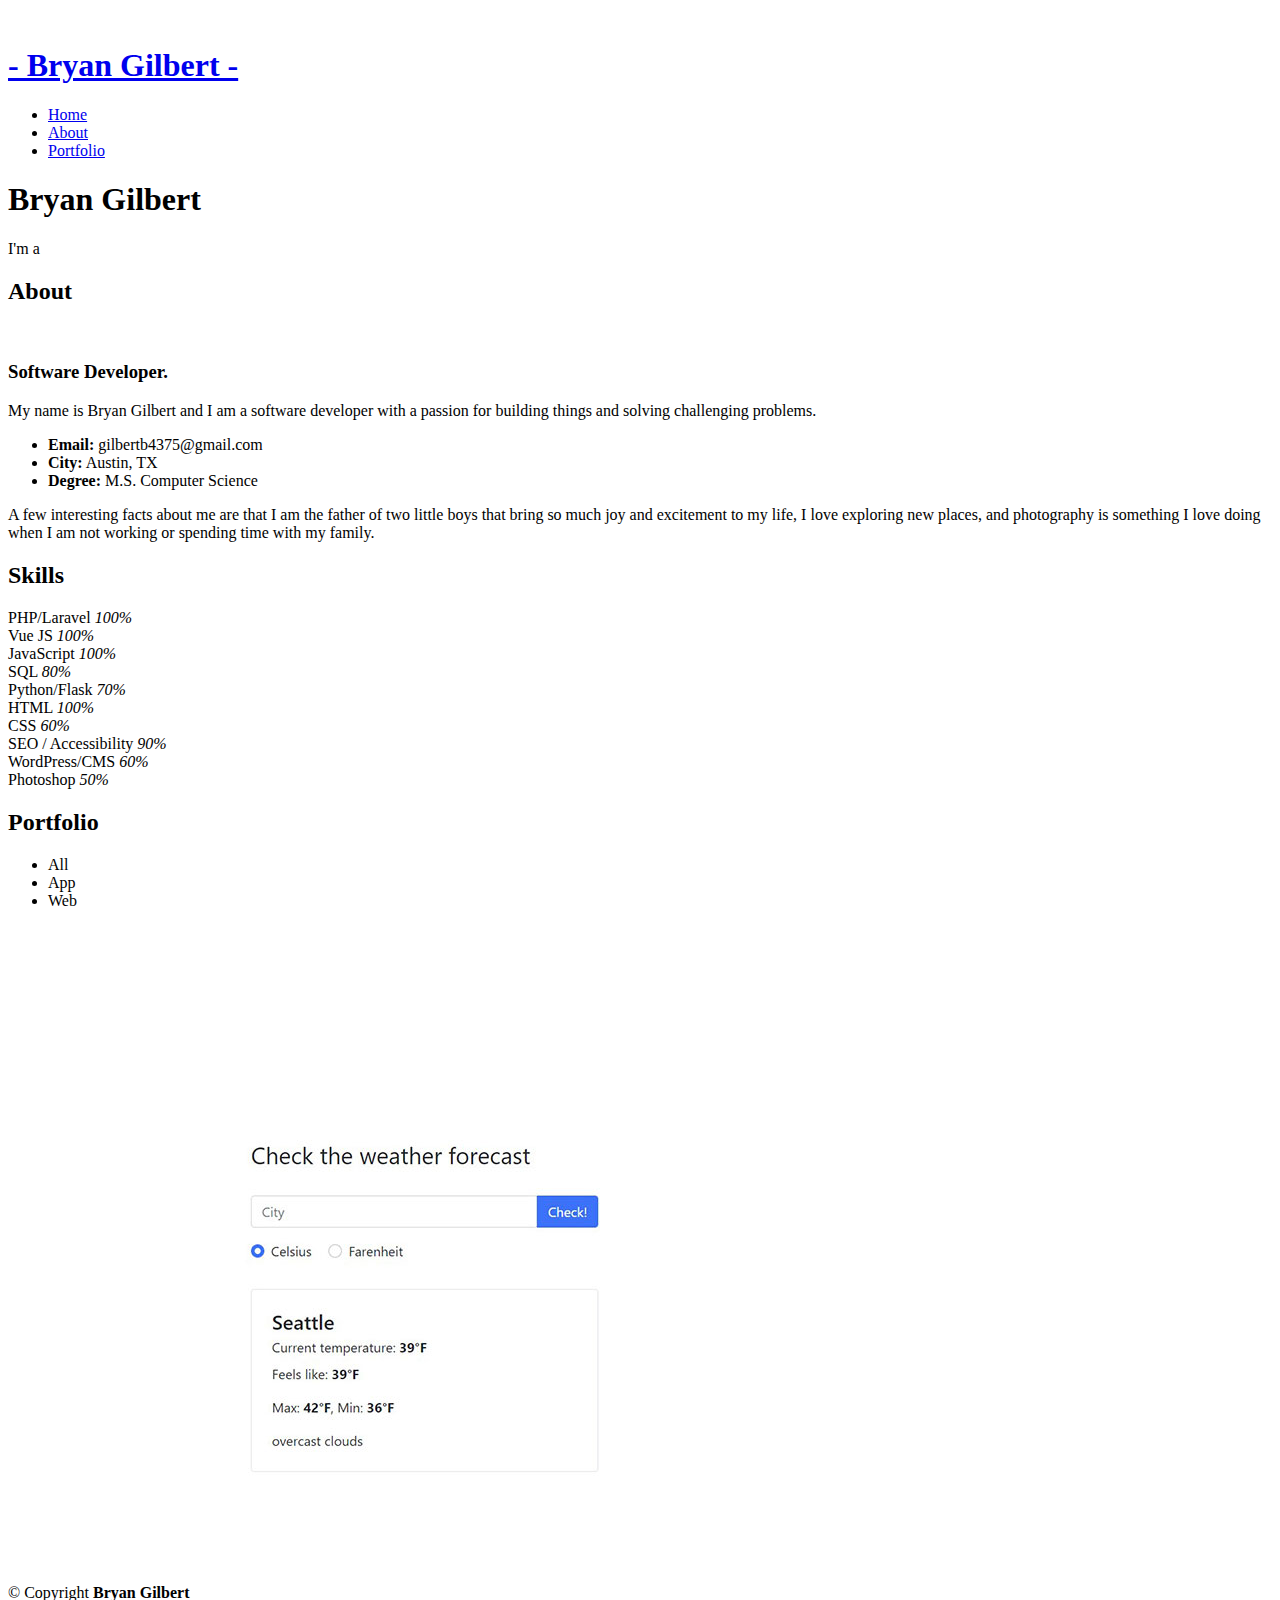
==== commit 690ecb32: "Another test" ====
--- a/index.html
+++ b/index.html
@@ -46,7 +46,7 @@
 
       <div class="profile">
         <img src="assets/img/headshot-profile.jpg" alt="" class="img-fluid rounded-circle">
-        <h1 class="text-light"><a href="index.html">Bryan Gilbert</a></h1>
+        <h1 class="text-light"><a href="index.html">- Bryan Gilbert -</a></h1>
         <!-- <div class="social-links mt-3 text-center">
           <a href="#" class="twitter"><i class="bx bxl-twitter"></i></a>
           <a href="#" class="facebook"><i class="bx bxl-facebook"></i></a>
